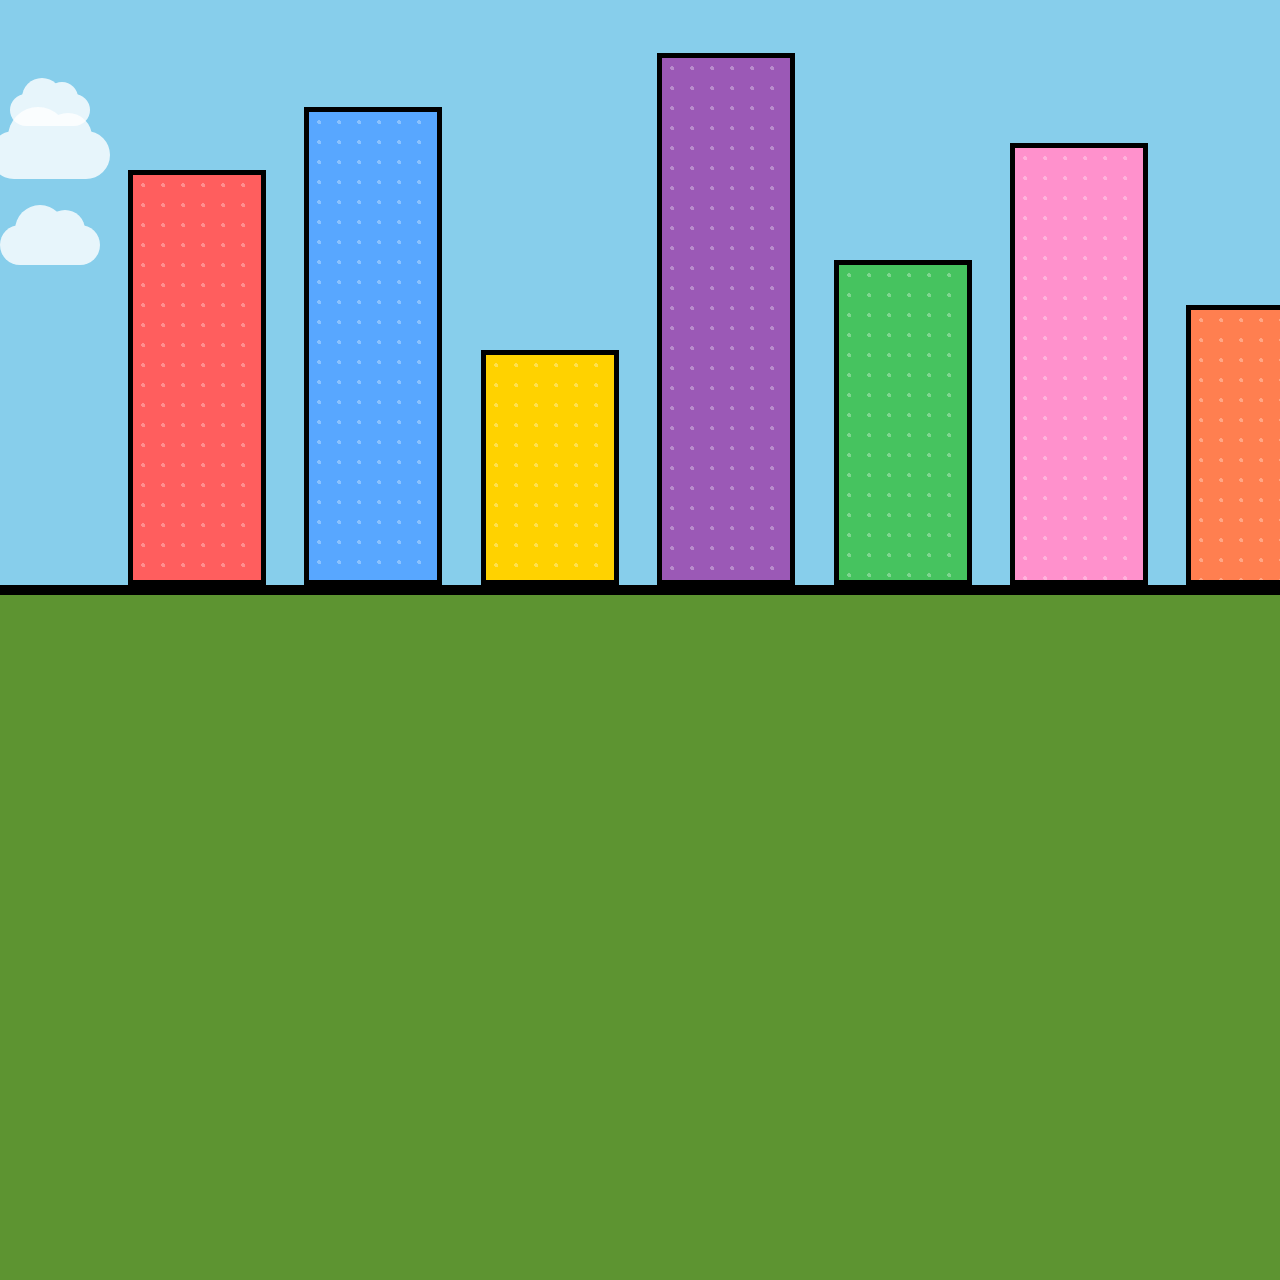
==== index.html @ f5f5900b "first commit" ====
<!DOCTYPE html>
<html lang="ko">
<head>
  <meta charset="UTF-8">
  <meta name="viewport" content="width=device-width, initial-scale=1.0">
  <style>
    :root {
      --horizon-y: 65vh;
      --sky-blue: #87CEEB;
      --nintendo-red: #E60012;
      --nintendo-yellow: #FFD700;
      --nintendo-green: #43B047;
    }

    body, html {
      margin: 0; padding: 0;
      width: 100%; height: 100%;
      background-color: var(--sky-blue);
      overflow: hidden;
      font-family: 'Arial Black', sans-serif;
    }

    /* 배경 구름 애니메이션 */
    .cloud {
      position: absolute;
      background: white;
      width: 100px; height: 40px;
      border-radius: 20px;
      opacity: 0.8;
      z-index: 1;
      animation: float linear infinite;
    }
    .cloud::after, .cloud::before {
      content: ''; position: absolute; background: white; border-radius: 50%;
    }
    .cloud::after { width: 50px; height: 50px; top: -20px; left: 15px; }
    .cloud::before { width: 40px; height: 40px; top: -15px; left: 45px; }

    @keyframes float {
      from { left: -150px; }
      to { left: 100vw; }
    }

    /* 수평선 및 하단 지면 */
    .horizon-line {
      position: fixed;
      top: var(--horizon-y);
      left: 0; width: 100%; height: 10px;
      background: #000;
      z-index: 100;
    }
    .ground {
      position: fixed;
      top: calc(var(--horizon-y) + 10px);
      left: 0; width: 100%; height: 100%;
      background: #5D9431; 
      z-index: 5;
    }

    /* 스크롤 변환 메커니즘 */
    .scroll-container {
      width: 100vh; height: 100vw;
      transform: rotate(-90deg) translateX(-100vh);
      transform-origin: top left;
      overflow-y: scroll;
      scrollbar-width: none;
    }
    .scroll-container::-webkit-scrollbar { display: none; }

    .track {
      display: flex;
      width: max-content;
      height: 100vh;
      transform: rotate(90deg) translateY(-100vh);
      transform-origin: top left;
      padding: 0 10vw;
      align-items: flex-end;
    }

    /* 빌딩 공통 */
    .building {
      position: relative;
      flex-shrink: 0;
      width: 10vw; min-width: 90px;
      height: var(--h);
      background-color: var(--c);
      margin-right: 3vw;
      bottom: calc(100vh - var(--horizon-y));
      border: 5px solid #000;
      transition: all 0.4s cubic-bezier(0.17, 0.89, 0.32, 1.3);
      display: flex; justify-content: center; align-items: center;
      z-index: 10;
    }

    .building:hover {
      width: 25vw; height: 58vh;
      z-index: 150;
      box-shadow: 15px 15px 0px rgba(0,0,0,0.3);
    }

    /* 창문 패턴 */
    .windows {
      position: absolute;
      top: 0; left: 0; width: 100%; height: 100%;
      background-image: radial-gradient(rgba(255,255,255,0.3) 15%, transparent 15%);
      background-size: 20px 20px;
      pointer-events: none;
    }

    /* 정보 텍스트 */
    .info {
      opacity: 0; color: white; text-align: center;
      text-shadow: 3px 3px 0px #000;
      padding: 20px; transition: 0.3s;
    }
    .building:hover .info { opacity: 1; }
    .info h2 { font-size: 1.8rem; margin: 0; white-space: nowrap; }
    .info p { font-size: 1rem; margin: 10px 0 0; }

  </style>
</head>
<body>

  <div class="cloud" style="top: 10%; animation-duration: 25s; transform: scale(0.8);"></div>
  <div class="cloud" style="top: 25%; animation-duration: 40s; animation-delay: -5s;"></div>
  <div class="cloud" style="top: 15%; animation-duration: 35s; animation-delay: -15s; transform: scale(1.2);"></div>

  <div class="horizon-line"></div>
  <div class="ground"></div>

  <div class="scroll-container">
    <div class="track">
      <div class="building" style="--h: 45vh; --c: #FF5E5E;">
        <div class="windows"></div>
        <div class="info"><h2>Empire State</h2><p>The King of NYC</p></div>
      </div>
      <div class="building" style="--h: 52vh; --c: #58A7FF;">
        <div class="windows"></div>
        <div class="info"><h2>Chrysler</h2><p>Art Deco Icon</p></div>
      </div>
      <div class="building" style="--h: 25vh; --c: #FFD200;">
        <div class="windows"></div>
        <div class="info"><h2>Flatiron</h2><p>The 23rd St. Wedge</p></div>
      </div>
      <div class="building" style="--h: 58vh; --c: #9B59B6;">
        <div class="windows"></div>
        <div class="info"><h2>One World</h2><p>Freedom Tower</p></div>
      </div>
      <div class="building" style="--h: 35vh; --c: #46C35F;">
        <div class="windows"></div>
        <div class="info"><h2>The Vessel</h2><p>Hudson Yards</p></div>
      </div>
      <div class="building" style="--h: 48vh; --c: #FF91CC;">
        <div class="windows"></div>
        <div class="info"><h2>Rockefeller</h2><p>Top of the Rock</p></div>
      </div>
      <div class="building" style="--h: 30vh; --c: #FF7F50;">
        <div class="windows"></div>
        <div class="info"><h2>MetLife</h2><p>Park Ave Hub</p></div>
      </div>
      <div class="building" style="--h: 55vh; --c: #40E0D0;">
        <div class="windows"></div>
        <div class="info"><h2>Bank of America</h2><p>Eco Skyline</p></div>
      </div>
    </div>
  </div>
<script>
  (() => {
    const scroller = document.querySelector('.scroll-container');
    if (!scroller) return;

    // 트랙패드/마우스 휠 모두를 "가로 이동"으로 통일
    const onWheel = (e) => {
      // 세로/가로 입력 중 "더 큰 쪽"을 가로 이동값으로 사용
      const d = Math.abs(e.deltaX) > Math.abs(e.deltaY) ? e.deltaX : e.deltaY;

      // 회전 스크롤 구조에서는 scrollTop이 곧 "가로 진행" 역할
      scroller.scrollTop += d;

      // 기본 스크롤(세로/가로)을 막아서 방향이 섞이지 않게 함
      e.preventDefault();
    };

    // passive:false 필수 (preventDefault가 먹히려면)
    scroller.addEventListener('wheel', onWheel, { passive: false });
  })();
</script>

</body>
</html>
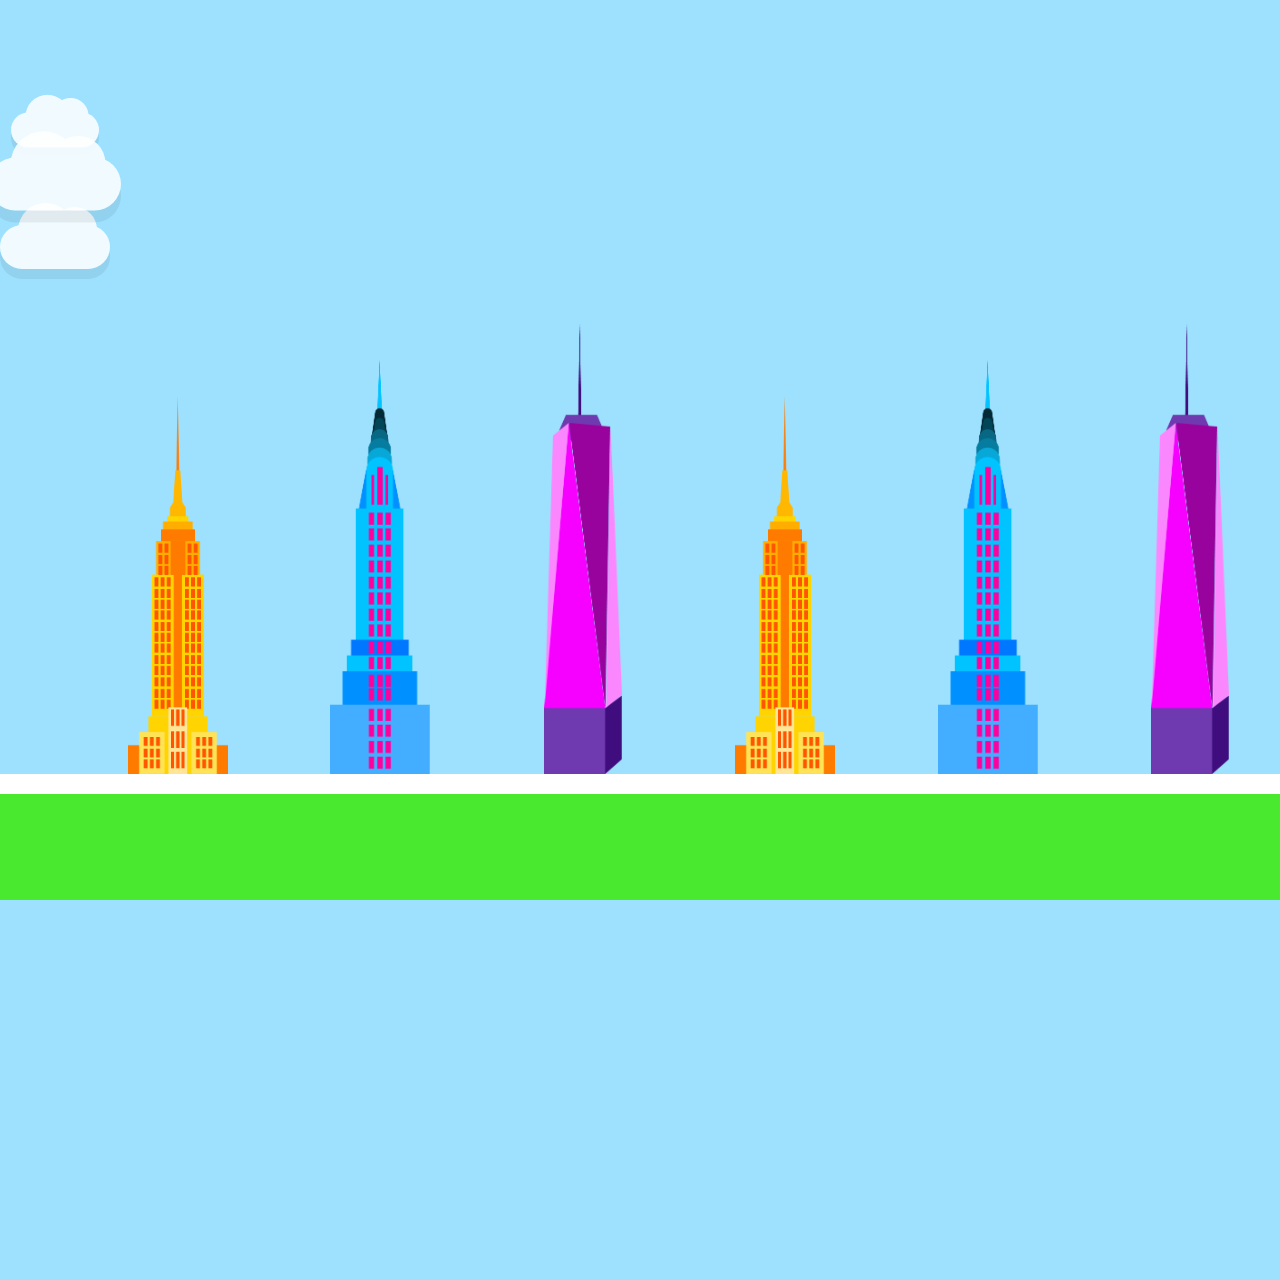
==== commit 5bd87318: "2nd" ====
--- a/index.html
+++ b/index.html
@@ -1,190 +1,52 @@
 <!DOCTYPE html>
 <html lang="ko">
 <head>
-  <meta charset="UTF-8">
-  <meta name="viewport" content="width=device-width, initial-scale=1.0">
-  <style>
-    :root {
-      --horizon-y: 65vh;
-      --sky-blue: #87CEEB;
-      --nintendo-red: #E60012;
-      --nintendo-yellow: #FFD700;
-      --nintendo-green: #43B047;
-    }
-
-    body, html {
-      margin: 0; padding: 0;
-      width: 100%; height: 100%;
-      background-color: var(--sky-blue);
-      overflow: hidden;
-      font-family: 'Arial Black', sans-serif;
-    }
-
-    /* 배경 구름 애니메이션 */
-    .cloud {
-      position: absolute;
-      background: white;
-      width: 100px; height: 40px;
-      border-radius: 20px;
-      opacity: 0.8;
-      z-index: 1;
-      animation: float linear infinite;
-    }
-    .cloud::after, .cloud::before {
-      content: ''; position: absolute; background: white; border-radius: 50%;
-    }
-    .cloud::after { width: 50px; height: 50px; top: -20px; left: 15px; }
-    .cloud::before { width: 40px; height: 40px; top: -15px; left: 45px; }
-
-    @keyframes float {
-      from { left: -150px; }
-      to { left: 100vw; }
-    }
-
-    /* 수평선 및 하단 지면 */
-    .horizon-line {
-      position: fixed;
-      top: var(--horizon-y);
-      left: 0; width: 100%; height: 10px;
-      background: #000;
-      z-index: 100;
-    }
-    .ground {
-      position: fixed;
-      top: calc(var(--horizon-y) + 10px);
-      left: 0; width: 100%; height: 100%;
-      background: #5D9431; 
-      z-index: 5;
-    }
-
-    /* 스크롤 변환 메커니즘 */
-    .scroll-container {
-      width: 100vh; height: 100vw;
-      transform: rotate(-90deg) translateX(-100vh);
-      transform-origin: top left;
-      overflow-y: scroll;
-      scrollbar-width: none;
-    }
-    .scroll-container::-webkit-scrollbar { display: none; }
-
-    .track {
-      display: flex;
-      width: max-content;
-      height: 100vh;
-      transform: rotate(90deg) translateY(-100vh);
-      transform-origin: top left;
-      padding: 0 10vw;
-      align-items: flex-end;
-    }
-
-    /* 빌딩 공통 */
-    .building {
-      position: relative;
-      flex-shrink: 0;
-      width: 10vw; min-width: 90px;
-      height: var(--h);
-      background-color: var(--c);
-      margin-right: 3vw;
-      bottom: calc(100vh - var(--horizon-y));
-      border: 5px solid #000;
-      transition: all 0.4s cubic-bezier(0.17, 0.89, 0.32, 1.3);
-      display: flex; justify-content: center; align-items: center;
-      z-index: 10;
-    }
-
-    .building:hover {
-      width: 25vw; height: 58vh;
-      z-index: 150;
-      box-shadow: 15px 15px 0px rgba(0,0,0,0.3);
-    }
-
-    /* 창문 패턴 */
-    .windows {
-      position: absolute;
-      top: 0; left: 0; width: 100%; height: 100%;
-      background-image: radial-gradient(rgba(255,255,255,0.3) 15%, transparent 15%);
-      background-size: 20px 20px;
-      pointer-events: none;
-    }
-
-    /* 정보 텍스트 */
-    .info {
-      opacity: 0; color: white; text-align: center;
-      text-shadow: 3px 3px 0px #000;
-      padding: 20px; transition: 0.3s;
-    }
-    .building:hover .info { opacity: 1; }
-    .info h2 { font-size: 1.8rem; margin: 0; white-space: nowrap; }
-    .info p { font-size: 1rem; margin: 10px 0 0; }
-
-  </style>
+  <meta charset="UTF-8" />
+  <meta name="viewport" content="width=device-width, initial-scale=1.0" />
+  <title>Skyline</title>
+  <link href="https://fonts.googleapis.com/css2?family=Poppins:wght@800&family=Inter:wght@400;700&display=swap" rel="stylesheet">
+  <link rel="stylesheet" href="style.css">
 </head>
 <body>
 
-  <div class="cloud" style="top: 10%; animation-duration: 25s; transform: scale(0.8);"></div>
-  <div class="cloud" style="top: 25%; animation-duration: 40s; animation-delay: -5s;"></div>
-  <div class="cloud" style="top: 15%; animation-duration: 35s; animation-delay: -15s; transform: scale(1.2);"></div>
+  <div class="sky-elements">
+    <div class="cloud cloud--a"></div>
+    <div class="cloud cloud--b"></div>
+    <div class="cloud cloud--c"></div>
+  </div>
 
-  <div class="horizon-line"></div>
+  <div class="horizon"></div>
   <div class="ground"></div>
 
   <div class="scroll-container">
-    <div class="track">
-      <div class="building" style="--h: 45vh; --c: #FF5E5E;">
-        <div class="windows"></div>
-        <div class="info"><h2>Empire State</h2><p>The King of NYC</p></div>
-      </div>
-      <div class="building" style="--h: 52vh; --c: #58A7FF;">
-        <div class="windows"></div>
-        <div class="info"><h2>Chrysler</h2><p>Art Deco Icon</p></div>
-      </div>
-      <div class="building" style="--h: 25vh; --c: #FFD200;">
-        <div class="windows"></div>
-        <div class="info"><h2>Flatiron</h2><p>The 23rd St. Wedge</p></div>
-      </div>
-      <div class="building" style="--h: 58vh; --c: #9B59B6;">
-        <div class="windows"></div>
-        <div class="info"><h2>One World</h2><p>Freedom Tower</p></div>
-      </div>
-      <div class="building" style="--h: 35vh; --c: #46C35F;">
-        <div class="windows"></div>
-        <div class="info"><h2>The Vessel</h2><p>Hudson Yards</p></div>
-      </div>
-      <div class="building" style="--h: 48vh; --c: #FF91CC;">
-        <div class="windows"></div>
-        <div class="info"><h2>Rockefeller</h2><p>Top of the Rock</p></div>
-      </div>
-      <div class="building" style="--h: 30vh; --c: #FF7F50;">
-        <div class="windows"></div>
-        <div class="info"><h2>MetLife</h2><p>Park Ave Hub</p></div>
-      </div>
-      <div class="building" style="--h: 55vh; --c: #40E0D0;">
-        <div class="windows"></div>
-        <div class="info"><h2>Bank of America</h2><p>Eco Skyline</p></div>
-      </div>
-    </div>
+    <div class="track"id="track">
+
+     <div class="building b-empire" style="--h: 50vh;" tabindex="0">
+     <img class="building-img" src="assets/image/empire.png" alt="Empire State">
+     <div class="info">
+     <h2>EMPIRE STATE</h2>
+     <p>The King of Manhattan</p>
   </div>
-<script>
-  (() => {
-    const scroller = document.querySelector('.scroll-container');
-    if (!scroller) return;
+</div>
 
-    // 트랙패드/마우스 휠 모두를 "가로 이동"으로 통일
-    const onWheel = (e) => {
-      // 세로/가로 입력 중 "더 큰 쪽"을 가로 이동값으로 사용
-      const d = Math.abs(e.deltaX) > Math.abs(e.deltaY) ? e.deltaX : e.deltaY;
+<div class="building b-chrysler" style="--h: 50vh;" tabindex="0">
+   <img class="building-img" src="assets/image/cry.png" alt="Chrysler Building">
+   <div class="info">
+   <h2>CHRYSLER</h2>
+   <p>Art Deco Crown</p>
+   </div>
+</div>
 
-      // 회전 스크롤 구조에서는 scrollTop이 곧 "가로 진행" 역할
-      scroller.scrollTop += d;
+<div class="building b-oneworld" style="--h: 50vh;" tabindex="0">
+   <img class="building-img" src="assets/image/oneworld.png" alt="One World Trade Center">
+   <div class="info">
+    <h2>ONE WORLD</h2>
+    <p>Freedom Tower</p>
+  </div>
+</div>
 
-      // 기본 스크롤(세로/가로)을 막아서 방향이 섞이지 않게 함
-      e.preventDefault();
-    };
+  
 
-    // passive:false 필수 (preventDefault가 먹히려면)
-    scroller.addEventListener('wheel', onWheel, { passive: false });
-  })();
-</script>
-
+  <script src="script.js"></script>
 </body>
-</html>+</html>
--- a/style.css
+++ b/style.css
@@ -0,0 +1,216 @@
+:root{
+  --horizon-y: 86vh;
+
+  --sky: #9de1ff;
+  --ground: #49e930;
+
+  /* ✅ 선은 한 번만, 너무 두껍지 않게 */
+  --stroke: #ffffff;
+  --stroke-w: 20px;
+}
+
+*{ box-sizing:border-box; }
+html, body{
+  margin:0;
+  width:100%;
+  height:100%;
+  background: var(--sky);
+  overflow:hidden;
+  font-family: Inter, system-ui, -apple-system, sans-serif;
+}
+
+/* -----------------------
+   ☁️ 구름 애니메이션 (기존 방식)
+----------------------- */
+.sky-elements{ position: fixed; inset: 0; pointer-events:none; z-index: 1; }
+
+.cloud{
+  position: absolute;
+  background: #fff;
+  width: 110px;
+  height: 44px;
+  border-radius: 999px;
+  opacity: .86;
+  z-index: 1;
+  animation: float linear infinite;
+  filter: drop-shadow(0 10px 0 rgba(0,0,0,0.08));
+}
+.cloud::before, .cloud::after{
+  content:"";
+  position:absolute;
+  background:#fff;
+  border-radius:999px;
+}
+.cloud::after{ width: 55px; height: 55px; top: -22px; left: 18px; }
+.cloud::before{ width: 45px; height: 45px; top: -18px; left: 52px; }
+@keyframes float{ from { left: -180px; } to { left: 100vw; } }
+.cloud--a{ top: 12%; animation-duration: 25s; transform: scale(0.8); }
+.cloud--b{ top: 25%; animation-duration: 40s; animation-delay: -5s; }
+.cloud--c{ top: 18%; animation-duration: 35s; animation-delay: -15s; transform: scale(1.2); }
+
+/* -----------------------
+   horizon / ground
+----------------------- */
+.horizon{
+  position: fixed;
+  top: var(--horizon-y);
+  left: 0;
+  width: 100%;
+  height: var(--stroke-w);
+  background: var(--stroke);
+  z-index: 100;
+}
+.ground{
+  position: fixed;
+  top: var(--horizon-y);
+  left: 0;
+  width: 100%;
+  height: calc(100vh - var(--horizon-y));
+  background: var(--ground);
+  z-index: 5;
+  border-top: var(--stroke-w) solid var(--stroke);
+}
+
+/* -----------------------
+   rotated scroll layout
+----------------------- */
+.scroll-container{
+  width: 100vh;
+  height: 100vw;
+  transform: rotate(-90deg) translateX(-100vh);
+  transform-origin: top left;
+
+  overflow-y: scroll;
+  overflow-x: visible;
+  scrollbar-width: none;
+
+  isolation: isolate;
+  position: relative;
+  z-index: 10;
+}
+.scroll-container::-webkit-scrollbar{ display:none; }
+
+.track{
+  display:flex;
+  width:max-content;
+  height:100vh;
+  gap: 8vw;
+
+  transform: rotate(90deg) translateY(-100vh);
+  transform-origin: top left;
+
+  /* ✅ 호버/말풍선 잘림 방지 */
+  padding: 1vh 10vw 0;
+  align-items:flex-end;
+  overflow: visible;
+}
+
+/* -----------------------
+   Building base (외곽선 1번만)
+----------------------- */
+.building{
+  position: relative;
+  flex-shrink: 0;
+
+  width: 7vw;
+  min-width: 100px;
+  height: var(--h);
+
+  bottom: calc(100vh - var(--horizon-y));
+
+  border: none;
+  box-shadow: none;
+  overflow: visible;
+
+  transition: transform .25s ease, z-index .25s ease;
+  z-index: 20;
+  cursor: pointer;
+  outline: none;
+}
+.building:hover,
+.building.is-active{
+  transform: translateY(-14px) scale(1.03);
+  z-index: 200;
+}
+
+.facade{
+  position:absolute;
+  inset: 0;
+  pointer-events:none;
+}
+
+/* tooltip */
+.info{
+  position:absolute;
+  top: -100px;
+  left: 50%;
+  transform: translateX(-50%);
+  opacity: 0;
+  transition: .2s ease;
+
+  background: #fff;
+  border: var(--stroke-w) solid var(--stroke);
+  border-radius: 28px;
+  padding: 14px 12px;
+  min-width: 240px;
+  text-align: center;
+  box-shadow: 12px 12px 0 rgba(0,0,0,0.15);
+  z-index: 500;
+  pointer-events:none;
+}
+.info::after{
+  content:"";
+  position:absolute;
+  bottom: -18px;
+  left: 50%;
+  transform: translateX(-50%);
+  border-left: 12px solid transparent;
+  border-right: 12px solid transparent;
+  border-top: 14px solid var(--stroke);
+}
+.building:hover .info,
+.building.is-active .info{
+  opacity: 1;
+  top: -190px;
+}
+.info h2{
+  margin:0;
+  font-family: Poppins, system-ui, sans-serif;
+  font-size: 1.25rem;
+  letter-spacing: -0.2px;
+  color: black;
+}
+.info p{
+  margin:6px 0 0;
+  font-weight: 800;
+  color: #444;
+}
+
+
+/* -----------------------
+   Touch: hover 없으면 포커스(탭)으로도 보이게
+----------------------- */
+@media (hover:none){
+  .info{ opacity:0; }
+  .building:focus .info{ opacity:1; top:-180px; }
+}
+
+/* ✅ building 안 PNG가 박스 바닥에 딱 붙고, 항상 안 잘리게 */
+.building-img{
+  position: absolute;
+  left: 50%;
+  bottom: 0;
+  transform: translateX(-50%);
+  width: 100%;
+  height: 100%;
+  object-fit: contain;         /* 이미지 전체 보이게 */
+  object-position: bottom;     /* 바닥 기준 정렬 */
+  pointer-events: none;        /* 호버/클릭이 building에 잡히게 */
+  display: block;
+}
+
+/* ✅ 배경 겹침 방지 (혹시 남아있으면) */
+.b-empire, .b-chrysler, .b-oneworld{
+  background: transparent !important;
+}
+
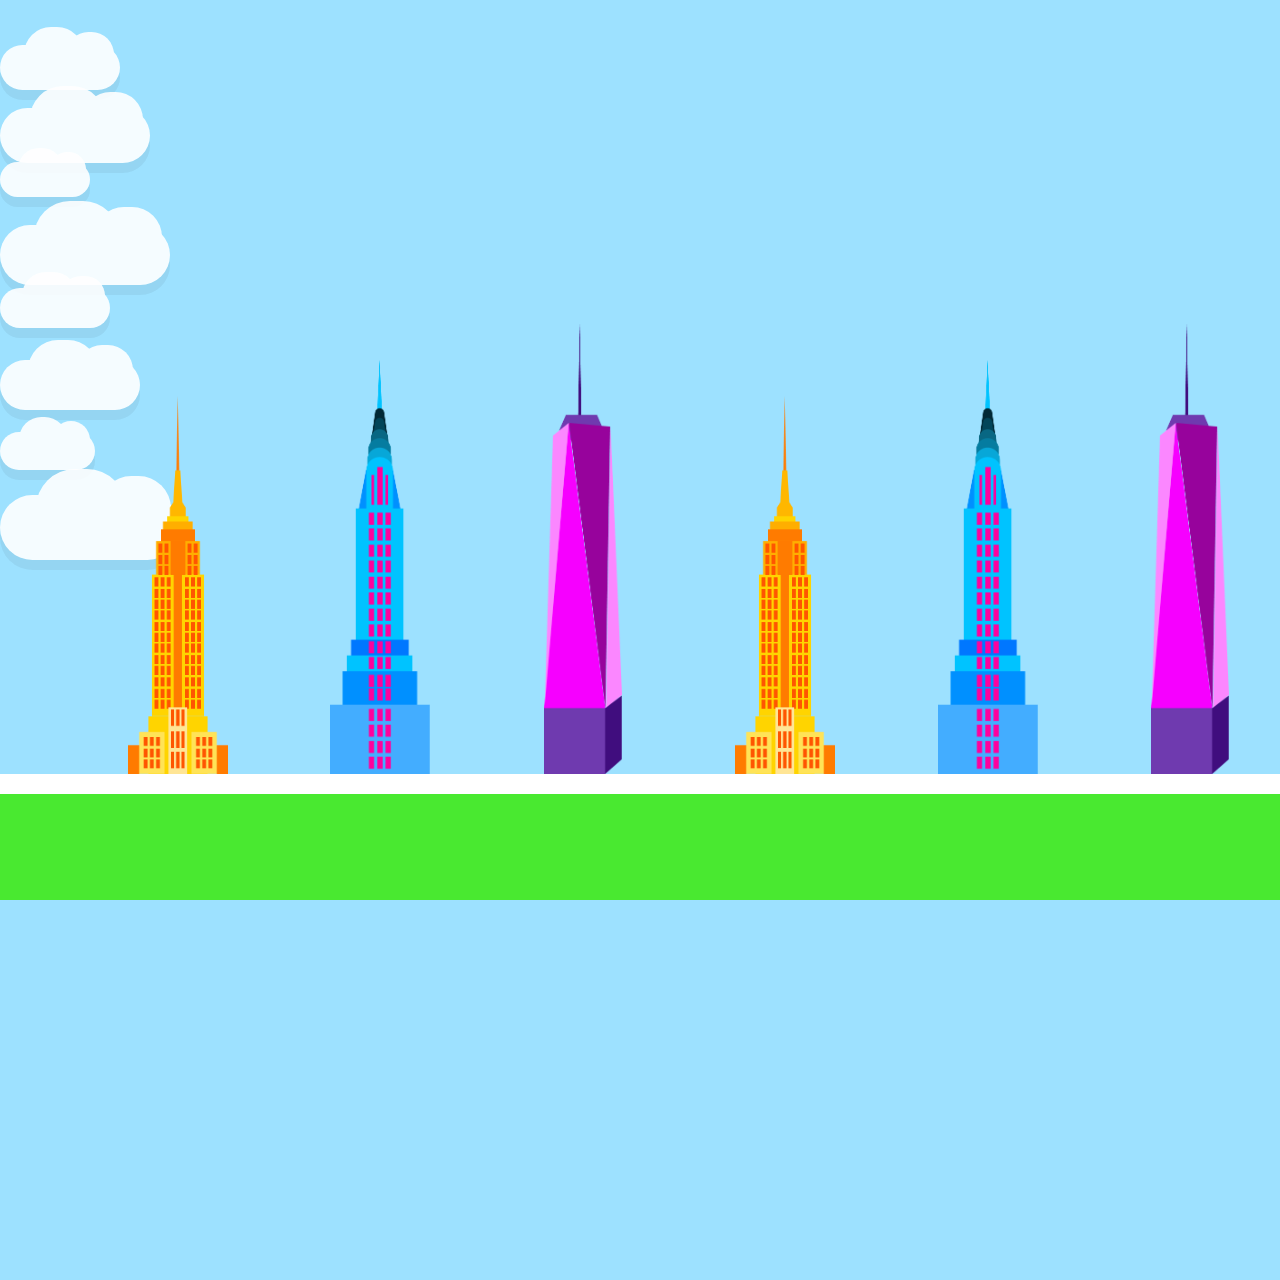
==== commit e3a805e9: "final" ====
--- a/index.html
+++ b/index.html
@@ -9,11 +9,17 @@
 </head>
 <body>
 
-  <div class="sky-elements">
-    <div class="cloud cloud--a"></div>
-    <div class="cloud cloud--b"></div>
-    <div class="cloud cloud--c"></div>
-  </div>
+ <div class="sky-elements">
+  <div class="cloud c1"></div>
+  <div class="cloud c2"></div>
+  <div class="cloud c3"></div>
+  <div class="cloud c4"></div>
+  <div class="cloud c5"></div>
+  <div class="cloud c6"></div>
+  <div class="cloud c7"></div>
+  <div class="cloud c8"></div>
+</div>
+
 
   <div class="horizon"></div>
   <div class="ground"></div>
@@ -21,7 +27,7 @@
   <div class="scroll-container">
     <div class="track"id="track">
 
-     <div class="building b-empire" style="--h: 50vh;" tabindex="0">
+     <div class="building b-empire" data-id="empire" style="--h: 50vh;" tabindex="0">
      <img class="building-img" src="assets/image/empire.png" alt="Empire State">
      <div class="info">
      <h2>EMPIRE STATE</h2>
@@ -29,7 +35,7 @@
   </div>
 </div>
 
-<div class="building b-chrysler" style="--h: 50vh;" tabindex="0">
+<div class="building b-chrysler" data-id="chrysler" style="--h: 50vh;" tabindex="0">
    <img class="building-img" src="assets/image/cry.png" alt="Chrysler Building">
    <div class="info">
    <h2>CHRYSLER</h2>
@@ -37,7 +43,7 @@
    </div>
 </div>
 
-<div class="building b-oneworld" style="--h: 50vh;" tabindex="0">
+<div class="building b-oneworld" data-id="oneworld" style="--h: 50vh;" tabindex="0">
    <img class="building-img" src="assets/image/oneworld.png" alt="One World Trade Center">
    <div class="info">
     <h2>ONE WORLD</h2>
--- a/style.css
+++ b/style.css
@@ -19,34 +19,58 @@
   font-family: Inter, system-ui, -apple-system, sans-serif;
 }
 
-/* -----------------------
-   ☁️ 구름 애니메이션 (기존 방식)
------------------------ */
-.sky-elements{ position: fixed; inset: 0; pointer-events:none; z-index: 1; }
+/* =================================
+   MORE CLOUDS
+================================= */
 
 .cloud{
-  position: absolute;
-  background: #fff;
-  width: 110px;
-  height: 44px;
-  border-radius: 999px;
-  opacity: .86;
-  z-index: 1;
-  animation: float linear infinite;
-  filter: drop-shadow(0 10px 0 rgba(0,0,0,0.08));
-}
-.cloud::before, .cloud::after{
-  content:"";
   position:absolute;
   background:#fff;
   border-radius:999px;
-}
-.cloud::after{ width: 55px; height: 55px; top: -22px; left: 18px; }
-.cloud::before{ width: 45px; height: 45px; top: -18px; left: 52px; }
-@keyframes float{ from { left: -180px; } to { left: 100vw; } }
-.cloud--a{ top: 12%; animation-duration: 25s; transform: scale(0.8); }
-.cloud--b{ top: 25%; animation-duration: 40s; animation-delay: -5s; }
-.cloud--c{ top: 18%; animation-duration: 35s; animation-delay: -15s; transform: scale(1.2); }
+  opacity:.9;
+  animation: float linear infinite;
+  filter: drop-shadow(0 10px 0 rgba(0,0,0,.06));
+}
+
+/* 랜덤 크기 */
+.c1{ top:5%;  width:120px; height:45px; animation-duration:40s; }
+.c2{ top:12%; width:150px; height:55px; animation-duration:60s; animation-delay:-10s; }
+.c3{ top:18%; width:90px;  height:35px; animation-duration:35s; animation-delay:-5s; }
+.c4{ top:25%; width:170px; height:60px; animation-duration:75s; animation-delay:-25s; }
+.c5{ top:32%; width:110px; height:40px; animation-duration:45s; animation-delay:-15s; }
+.c6{ top:40%; width:140px; height:50px; animation-duration:65s; }
+.c7{ top:48%; width:95px;  height:38px; animation-duration:38s; animation-delay:-20s; }
+.c8{ top:55%; width:180px; height:65px; animation-duration:85s; animation-delay:-30s; }
+
+
+/* 구름 둥글게 */
+.cloud::before,
+.cloud::after{
+  content:"";
+  position:absolute;
+  background:#fff;
+  border-radius:999px;
+}
+
+.cloud::before{
+  width:50%;
+  height:120%;
+  top:-40%;
+  left:20%;
+}
+
+.cloud::after{
+  width:40%;
+  height:100%;
+  top:-30%;
+  left:55%;
+}
+
+@keyframes float{
+  from { left:-250px; }
+  to { left:100vw; }
+}
+
 
 /* -----------------------
    horizon / ground
